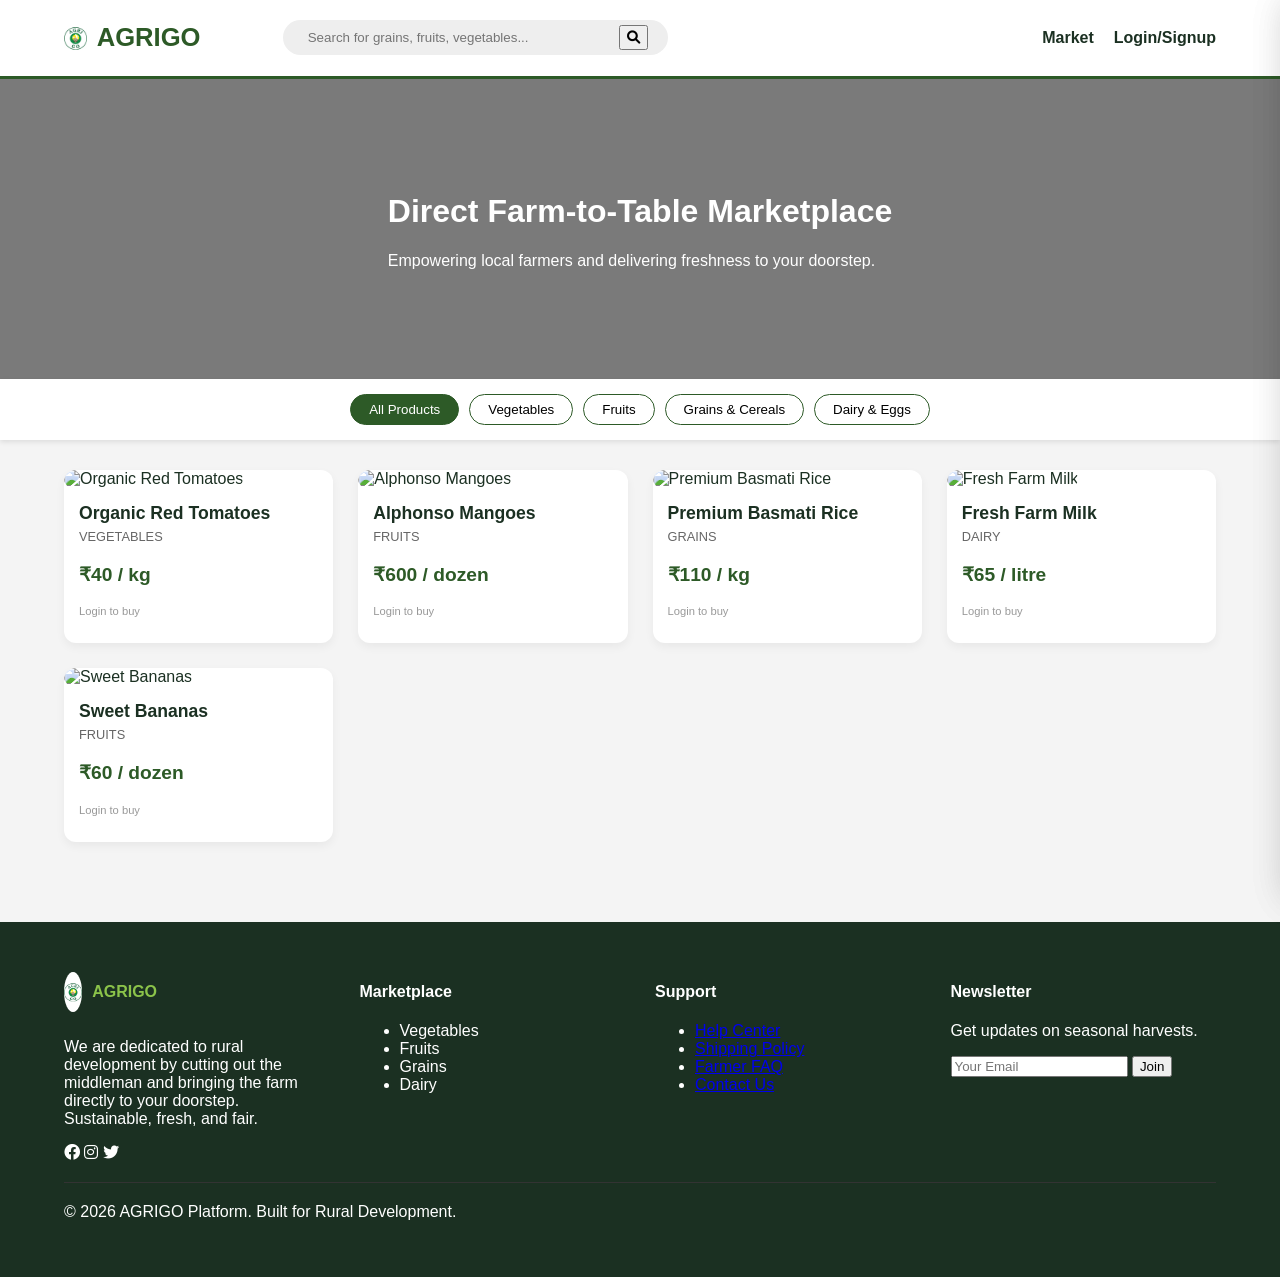
==== index.html @ d4354df8 "Clean project start" ====
<!DOCTYPE html>
<html lang="en">
<head>
    <meta charset="UTF-8">
    <meta name="viewport" content="width=device-width, initial-scale=1.0">
    <title>AGRIGO | Direct Farm Access</title>
    <link rel="stylesheet" href="style.css">
    <link rel="stylesheet" href="https://cdnjs.cloudflare.com/ajax/libs/font-awesome/6.0.0/css/all.min.css">
</head>
<body>

    <nav class="navbar">

        
        <div class="logo-group">
            <img src="logo.png" alt="AGRIGO" class="main-logo">
            <span class="brand-name">AGRIGO</span>
        </div>
        
        <div class="search-bar">
            <input type="text" id="search-input" placeholder="Search for grains, fruits, vegetables..." onkeyup="searchProducts()">
            <button><i class="fa fa-search"></i></button>
        </div>

      <div style="display: flex; align-items: center; gap: 15px;">
    <a href="ai-doctor.html" id="ai-doctor-link" class="hidden" style="color: #52b788; text-decoration: none; font-weight: 800; border: 2px solid #52b788; padding: 5px 12px; border-radius: 20px; font-size: 0.8rem;">✨ AI DOCTOR</a>
    
    <a href="post-product.html" id="sell-item-link" class="hidden" style="color: #f4a261; text-decoration: none; font-weight: 800;">+ SELL PRODUCT</a>
    
    <a href="auth.html" id="auth-link" style="color: white; text-decoration: none; font-weight: 600;">Login</a>
</div>

    <a href="post-product.html" id="sell-item-link" class="hidden" style="color: #f4a261; text-decoration: none; font-weight: 800;">+ SELL PRODUCT</a>
    <a href="auth.html" id="auth-link" style="color: white; text-decoration: none; font-weight: 600;">Login</a>
</div>

        <ul class="nav-links">
            <li><a href="post-product.html">Market</a></li>
            <li id="farmer-actions" class="hidden"><button class="special-btn" onclick="openFarmerModal()">Post Product +</button></li>
            <li id="cart-container" class="hidden">
                <button class="cart-btn" onclick="toggleCart()">
                    <i class="fa fa-shopping-basket"></i> (<span id="cart-count">0</span>)
                </button>
            </li>
            <li><a href="auth.html" id="auth-btn" class="login-link">Login/Signup</a></li>
            <li id="logout-item" class="hidden"><button onclick="logout()" class="logout-btn">Logout</button></li>
        </ul>
    </nav>

    <header class="hero-commercial">
        <div class="hero-overlay">
            <h1>Direct Farm-to-Table Marketplace</h1>
            <p>Empowering local farmers and delivering freshness to your doorstep.</p>
        </div>
    </header>

    <div class="category-bar">
        <button onclick="filterCategory('all', this)" class="cat-btn active">All Products</button>
        <button onclick="filterCategory('vegetables', this)" class="cat-btn">Vegetables</button>
        <button onclick="filterCategory('fruits', this)" class="cat-btn">Fruits</button>
        <button onclick="filterCategory('grains', this)" class="cat-btn">Grains & Cereals</button>
        <button onclick="filterCategory('dairy', this)" class="cat-btn">Dairy & Eggs</button>
    </div>

    <main class="container">
        <div id="market-grid" class="product-grid">
    </div>
    </main>

    <footer class="footer">
        <div class="footer-content">
            <div class="footer-section">
                <div class="logo-group">
                    <img src="logo.png" alt="AGRIGO" class="main-logo" style="height: 40px;">
                    <h4 style="margin-left: 10px; color: var(--secondary);">AGRIGO</h4>
                </div>
                <p>We are dedicated to rural development by cutting out the middleman and bringing the farm directly to your doorstep. Sustainable, fresh, and fair.</p>
                <div class="socials">
                    <i class="fab fa-facebook"></i>
                    <i class="fab fa-instagram"></i>
                    <i class="fab fa-twitter"></i>
                </div>
            </div>
            <div class="footer-section">
                <h4>Marketplace</h4>
                <ul>
                    <li onclick="filterCategory('vegetables')">Vegetables</li>
                    <li onclick="filterCategory('fruits')">Fruits</li>
                    <li onclick="filterCategory('grains')">Grains</li>
                    <li onclick="filterCategory('dairy')">Dairy</li>
                </ul>
            </div>
            <div class="footer-section">
                <h4>Support</h4>
                <ul>
                    <li><a href="#">Help Center</a></li>
                    <li><a href="#">Shipping Policy</a></li>
                    <li><a href="#">Farmer FAQ</a></li>
                    <li><a href="#">Contact Us</a></li>
                </ul>
            </div>
            <div class="footer-section">
                <h4>Newsletter</h4>
                <p>Get updates on seasonal harvests.</p>
                <div class="newsletter-form">
                    <input type="email" placeholder="Your Email">
                    <button class="special-btn">Join</button>
                </div>
            </div>
        </div>
        <div class="footer-bottom">
            <hr style="border: 0; border-top: 1px solid #333; margin: 20px 0;">
            <p>&copy; 2026 AGRIGO Platform. Built for Rural Development.</p>
        </div>
    </footer>


    <div id="cart-overlay" class="cart-overlay" onclick="toggleCart()"></div>

<div id="cart-modal">
    <div class="cart-header">
        <h3>My Basket</h3>
        <button class="close-cart" onclick="toggleCart()">✕</button>
    </div>

    <div id="cart-items">
        </div>

    <div class="cart-footer">
        <div class="total-row">
            <span>Subtotal</span>
            <span>₹<span id="cart-total">0</span></span>
        </div>
        <button class="checkout-btn" onclick="proceedToPayment()">Confirm Order</button>
    </div>
</div>


    <div id="cart-modal" class="modal hidden">
        <div class="modal-content">
            <span class="close" onclick="toggleCart()">&times;</span>
            <h2>Your Basket</h2>
            <div id="cart-items"></div>
            <div class="cart-footer">
                <h3>Total: ₹<span id="cart-total">0</span></h3>
                <button class="checkout-btn" onclick="proceedToPayment()">Proceed to Payment</button>
            </div>
        </div>
    </div>

    <div id="farmer-modal" class="modal hidden">
        <div class="modal-content">
            <span class="close" onclick="closeFarmerModal()">&times;</span>
            <h2>List Your Produce</h2>
            <form id="add-product-form">
                <input type="text" id="p-name" placeholder="Product Name" required>
                <select id="p-cat">
                    <option value="vegetables">Vegetable</option>
                    <option value="fruits">Fruit</option>
                    <option value="grains">Grains</option>
                    <option value="dairy">Dairy</option>
                </select>
                <input type="number" id="p-price" placeholder="Price (₹)" required>
                <input type="text" id="p-unit" placeholder="Unit (kg/pcs)" required>
                <button type="submit" class="submit-btn">Post Product</button>
            </form>
        </div>
    </div>

    <script src="script.js"></script>
</body>
</html>
---- style.css ----
/* --- GLOBAL THEME --- */
:root {
    --primary: #2d5a27;   /* Forest Green */
    --secondary: #8bc34a; /* Leaf Green */
    --accent: #f4a261;    /* Harvest Orange */
    --dark: #1b3022;      /* Deep Soil */
    --white: #ffffff;
    --gray: #f4f4f4;
}

body { 
    font-family: 'Segoe UI', Tahoma, Geneva, Verdana, sans-serif; 
    margin: 0; 
    background: var(--gray); 
    color: var(--dark);
}

/* --- NAVIGATION & LOGO --- */
.navbar {
    display: flex; justify-content: space-between; align-items: center;
    padding: 0.8rem 5%; background: var(--white); border-bottom: 3px solid var(--primary);
    position: sticky; top: 0; z-index: 1000;
}
.logo-group { display: flex; align-items: center; }
.main-logo { height: 50px; border-radius: 50%; object-fit: cover; }
.brand-name { font-size: 1.6rem; font-weight: 900; color: var(--primary); margin-left: 10px; }

.search-bar { display: flex; background: #eee; border-radius: 25px; padding: 5px 20px; width: 30%; }
.search-bar input { border: none; background: transparent; outline: none; width: 100%; padding: 5px; }

.nav-links { display: flex; list-style: none; gap: 20px; align-items: center; margin: 0; }
.nav-links a { text-decoration: none; color: var(--dark); font-weight: 600; }

/* --- HERO & CATEGORIES --- */
.hero-commercial {
    height: 300px; 
    background: linear-gradient(rgba(0,0,0,0.5), rgba(0,0,0,0.5)), 
                url('https://images.unsplash.com/photo-1464226184884-fa280b87c399?w=1200');
    background-size: cover; display: flex; align-items: center; justify-content: center; color: white;
}
.category-bar { display: flex; justify-content: center; gap: 10px; background: white; padding: 15px; box-shadow: 0 2px 5px rgba(0,0,0,0.1); }
.cat-btn { border: 1px solid var(--primary); background: transparent; padding: 7px 18px; border-radius: 20px; cursor: pointer; }
.cat-btn.active { background: var(--primary); color: white; }

/* --- PRODUCT GRID --- */
.product-grid { display: grid; grid-template-columns: repeat(auto-fill, minmax(250px, 1fr)); gap: 25px; padding: 30px 5%; }
.product-card { background: white; border-radius: 12px; overflow: hidden; box-shadow: 0 4px 10px rgba(0,0,0,0.05); }
.product-info { padding: 15px; }

/* --- LOGIN & SIGNUP PAGE STYLES (New) --- */
/* --- ENHANCED AUTHENTICATION STYLES --- */

.auth-page-wrapper {
    min-height: 100vh;
    display: flex;
    flex-direction: column;
    align-items: center;
    justify-content: center;
    /* Using a fresh agricultural background with an overlay */
    background: linear-gradient(rgba(27, 48, 34, 0.8), rgba(27, 48, 34, 0.8)), 
                url('https://images.unsplash.com/photo-1500382017468-9049fed747ef?w=1200');
    background-size: cover;
    background-position: center;
}

.auth-container {
    width: 100%;
    display: flex;
    justify-content: center;
    padding: 20px;
}

.auth-box {
    background: rgba(255, 255, 255, 0.95);
    backdrop-filter: blur(10px);
    width: 100%;
    max-width: 420px;
    padding: 40px;
    border-radius: 20px;
    box-shadow: 0 20px 40px rgba(0,0,0,0.4);
    border: 1px solid rgba(255, 255, 255, 0.3);
}

.auth-tabs {
    display: flex;
    margin-bottom: 30px;
    background: #f0f2f0;
    border-radius: 12px;
    padding: 5px;
}

.tab-btn {
    flex: 1;
    padding: 12px;
    border: none;
    background: none;
    font-weight: 700;
    font-size: 1rem;
    color: #666;
    cursor: pointer;
    border-radius: 10px;
    transition: all 0.3s ease;
}

.tab-btn.active {
    background: var(--white);
    color: var(--primary);
    box-shadow: 0 4px 10px rgba(0,0,0,0.1);
}
.auth-form {
    display: flex;
    flex-direction: column;
    gap: 15px;
}
.auth-form h2 {
    color: var(--dark);
    font-size: 1.8rem;
    margin-bottom: 5px;
    text-align: center;
    font-weight: 800;
}

.auth-form p {
    margin-bottom: 25px;
}

/* Input Styling */
.auth-form input, 
.auth-form select {
    padding: 14px 18px;
    border: 2px solid #e1e1e1;
    border-radius: 10px;
    font-size: 1rem;
    transition: all 0.3s ease;
    background: #f9f9f9;
}

.auth-form input:focus, 
.auth-form select:focus {
    border-color: var(--secondary);
    background: #fff;
    outline: none;
    box-shadow: 0 0 0 4px rgba(139, 195, 74, 0.2);
}

/* Custom Role Select */
.role-select {
    appearance: none;
    background-image: url("data:image/svg+xml;charset=UTF-8,%3csvg xmlns='http://www.w3.org/2000/svg' viewBox='0 0 24 24' fill='none' stroke='currentColor' stroke-width='2' stroke-linecap='round' stroke-linejoin='round'%3e%3cpolyline points='6 9 12 15 18 9'%3e%3c/polyline%3e%3c/svg%3e");
    background-repeat: no-repeat;
    background-position: right 15px center;
    background-size: 15px;
}

/* Submit Button Enhancement */
.submit-btn {
    background: var(--primary);
    background: linear-gradient(135deg, var(--primary), var(--dark));
    color: white;
    padding: 16px;
    border: none;
    border-radius: 10px;
    font-weight: 700;
    font-size: 1.1rem;
    cursor: pointer;
    margin-top: 10px;
    transition: transform 0.2s, box-shadow 0.2s;
}

.submit-btn:hover {
    transform: translateY(-2px);
    box-shadow: 0 8px 15px rgba(45, 90, 39, 0.3);
}

.submit-btn:active {
    transform: translateY(0);
}

/* Extra Links */
.auth-footer-links {
    margin-top: 20px;
    text-align: center;
    display: flex;
    flex-direction: column;
    gap: 10px;
}

.auth-footer-links a {
    color: var(--primary);
    text-decoration: none;
    font-size: 0.9rem;
    font-weight: 600;
}

.auth-footer-links a:hover {
    text-decoration: underline;
}

.hidden {
    display: none;
}

/* Ensure this is at the bottom of your CSS */
/* Cart Drawer Styles */
/* --- Premium Cart Layout --- */

/* Blurry Overlay for focus */
.cart-overlay {
    position: fixed;
    top: 0;
    left: 0;
    width: 100%;
    height: 100%;
    background: rgba(0, 0, 0, 0.3);
    backdrop-filter: blur(8px); /* Modern blur effect */
    z-index: 9998;
    opacity: 0;
    visibility: hidden;
    transition: all 0.4s ease;
}

.cart-overlay.active {
    opacity: 1;
    visibility: visible;
}

#cart-modal {
    position: fixed;
    top: 0;
    right: -420px; /* Hidden off-screen */
    width: 400px;
    height: 100vh;
    background: #ffffff;
    box-shadow: -15px 0 35px rgba(0, 0, 0, 0.1);
    z-index: 9999;
    display: flex;
    flex-direction: column;
    transition: right 0.5s cubic-bezier(0.16, 1, 0.3, 1); /* Ultra smooth spring curve */
}

#cart-modal.active {
    right: 0;
}

/* Header with Gradient */
.cart-header {
    background: linear-gradient(135deg, var(--primary), #1b4332);
    color: white;
    padding: 30px 25px;
    display: flex;
    justify-content: space-between;
    align-items: center;
    border-bottom-left-radius: 20px;
}

.cart-header h3 {
    margin: 0;
    font-size: 1.5rem;
    font-weight: 700;
    letter-spacing: 0.5px;
}

.close-cart {
    background: rgba(255, 255, 255, 0.15);
    border: none;
    color: white;
    font-size: 1rem;
    cursor: pointer;
    border-radius: 12px;
    width: 35px;
    height: 35px;
    display: flex;
    align-items: center;
    justify-content: center;
    transition: all 0.3s;
}

.close-cart:hover {
    background: #ff4d4d;
    transform: rotate(90deg);
}

/* Cart Items Area */
#cart-items {
    flex-grow: 1;
    overflow-y: auto;
    padding: 20px;
    background: #fdfdfd;
}

/* Individual Item Card */
.cart-item {
    display: flex;
    align-items: center;
    gap: 15px;
    margin-bottom: 15px;
    padding: 12px;
    background: white;
    border-radius: 15px;
    border: 1px solid #f0f0f0;
    box-shadow: 0 4px 12px rgba(0, 0, 0, 0.03);
    transition: transform 0.2s;
}

.cart-item:hover {
    transform: translateY(-3px);
    box-shadow: 0 8px 20px rgba(0, 0, 0, 0.06);
}

.cart-item img {
    width: 75px;
    height: 75px;
    border-radius: 12px;
    object-fit: cover;
}

.item-details h4 {
    margin: 0;
    font-size: 1rem;
    color: #2d3436;
}

.item-details p {
    margin: 4px 0;
    font-weight: 700;
    color: var(--primary);
    font-size: 1.1rem;
}

/* Footer / Checkout Section */
.cart-footer {
    padding: 30px 25px;
    background: #ffffff;
    border-top: 1px solid #eee;
    border-top-left-radius: 20px;
}

.total-row {
    display: flex;
    justify-content: space-between;
    font-size: 1rem;
    color: #636e72;
    margin-bottom: 10px;
}

.total-row.grand-total {
    font-size: 1.4rem;
    font-weight: 800;
    color: #2d3436;
    margin-top: 5px;
    margin-bottom: 25px;
}

.checkout-btn {
    width: 100%;
    padding: 18px;
    background: linear-gradient(135deg, var(--secondary), #e76f51);
    color: white;
    border: none;
    border-radius: 15px;
    font-size: 1.1rem;
    font-weight: 700;
    cursor: pointer;
    box-shadow: 0 10px 20px rgba(244, 162, 97, 0.3);
    transition: all 0.3s;
}

.checkout-btn:hover {
    transform: translateY(-3px);
    box-shadow: 0 15px 25px rgba(244, 162, 97, 0.4);
}
/* --- FOOTER --- */
.footer { background: var(--dark); color: white; padding: 40px 5%; margin-top: 50px; }
.footer-content { display: grid; grid-template-columns: repeat(auto-fit, minmax(200px, 1fr)); gap: 30px; }
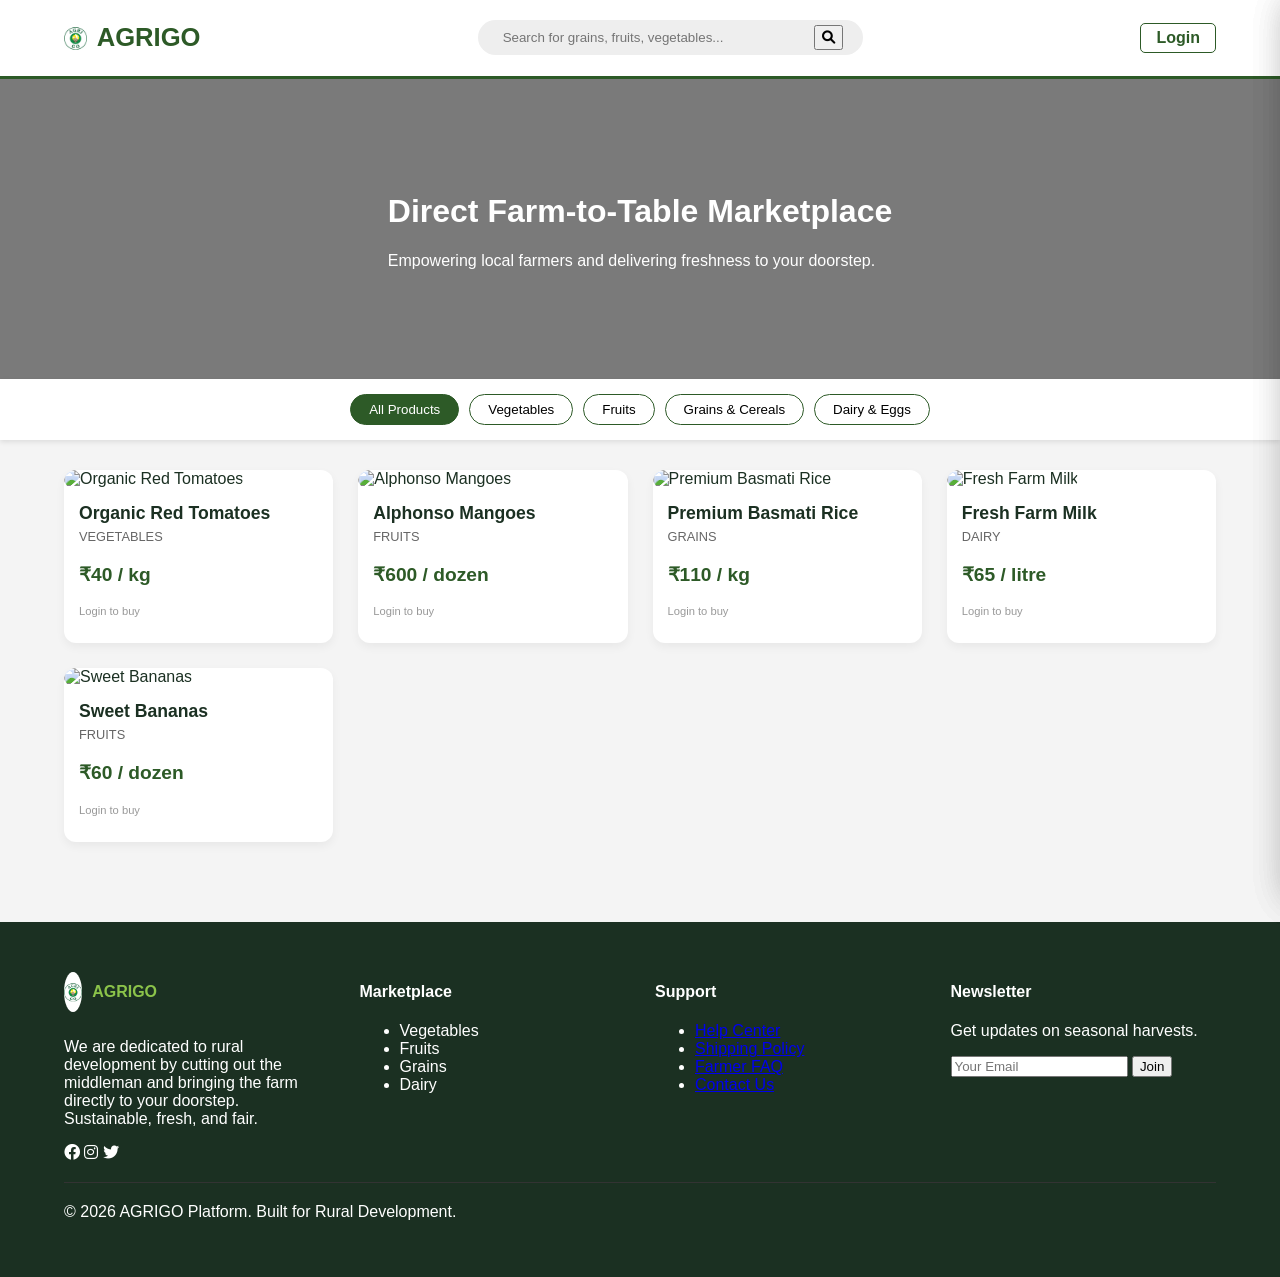
==== commit 2db8d9d1: "UI-changes" ====
--- a/index.html
+++ b/index.html
@@ -9,9 +9,7 @@
 </head>
 <body>
 
-    <nav class="navbar">
-
-        
+   <nav class="navbar">
         <div class="logo-group">
             <img src="logo.png" alt="AGRIGO" class="main-logo">
             <span class="brand-name">AGRIGO</span>
@@ -22,30 +20,35 @@
             <button><i class="fa fa-search"></i></button>
         </div>
 
-      <div style="display: flex; align-items: center; gap: 15px;">
-    <a href="ai-doctor.html" id="ai-doctor-link" class="hidden" style="color: #52b788; text-decoration: none; font-weight: 800; border: 2px solid #52b788; padding: 5px 12px; border-radius: 20px; font-size: 0.8rem;">✨ AI DOCTOR</a>
-    
-    <a href="post-product.html" id="sell-item-link" class="hidden" style="color: #f4a261; text-decoration: none; font-weight: 800;">+ SELL PRODUCT</a>
-    
-    <a href="auth.html" id="auth-link" style="color: white; text-decoration: none; font-weight: 600;">Login</a>
-</div>
+        <div style="display: flex; align-items: center; gap: 15px;">
+            <a href="ai-doctor.html" id="ai-doctor-link" class="hidden" style="color: #52b788; text-decoration: none; font-weight: 800; border: 2px solid #52b788; padding: 5px 12px; border-radius: 20px; font-size: 0.8rem;">✨ AI DOCTOR</a>
+            <a href="post-product.html" id="sell-item-link" class="hidden" style="color: #f4a261; text-decoration: none; font-weight: 800;">+ SELL PRODUCT</a>
+            
+            <div id="cart-container" class="hidden">
+                <button class="cat-btn" onclick="toggleCart()" style="border-color: var(--primary); display: flex; align-items: center; gap: 8px;">
+                    <i class="fa fa-shopping-basket"></i> <span id="cart-count">0</span>
+                </button>
+            </div>
 
-    <a href="post-product.html" id="sell-item-link" class="hidden" style="color: #f4a261; text-decoration: none; font-weight: 800;">+ SELL PRODUCT</a>
-    <a href="auth.html" id="auth-link" style="color: white; text-decoration: none; font-weight: 600;">Login</a>
-</div>
+            <a href="auth.html" id="auth-link" style="color: var(--primary); text-decoration: none; font-weight: 600; border: 1px solid var(--primary); padding: 5px 15px; border-radius: 5px;">Login</a>
+        </div>
+    </nav>
 
-        <ul class="nav-links">
-            <li><a href="post-product.html">Market</a></li>
-            <li id="farmer-actions" class="hidden"><button class="special-btn" onclick="openFarmerModal()">Post Product +</button></li>
-            <li id="cart-container" class="hidden">
-                <button class="cart-btn" onclick="toggleCart()">
-                    <i class="fa fa-shopping-basket"></i> (<span id="cart-count">0</span>)
-                </button>
-            </li>
-            <li><a href="auth.html" id="auth-btn" class="login-link">Login/Signup</a></li>
-            <li id="logout-item" class="hidden"><button onclick="logout()" class="logout-btn">Logout</button></li>
-        </ul>
-    </nav>
+    <div id="cart-overlay" class="cart-overlay" onclick="toggleCart()"></div>
+    <div id="cart-modal">
+        <div class="cart-header">
+            <h3>My Basket</h3>
+            <button class="close-cart" onclick="toggleCart()">✕</button>
+        </div>
+        <div id="cart-items"></div>
+        <div class="cart-footer">
+            <div class="total-row grand-total">
+                <span>Total</span>
+                <span>₹<span id="cart-total">0</span></span>
+            </div>
+            <button class="checkout-btn" onclick="alert('Order Placed!')">Confirm Order</button>
+        </div>
+    </div>
 
     <header class="hero-commercial">
         <div class="hero-overlay">
--- a/style.css
+++ b/style.css
@@ -217,6 +217,7 @@
     opacity: 0;
     visibility: hidden;
     transition: all 0.4s ease;
+    display : none;
 }
 
 .cart-overlay.active {
@@ -227,15 +228,15 @@
 #cart-modal {
     position: fixed;
     top: 0;
-    right: -420px; /* Hidden off-screen */
+    right: -420px; /* Hidden state */
     width: 400px;
     height: 100vh;
     background: #ffffff;
     box-shadow: -15px 0 35px rgba(0, 0, 0, 0.1);
     z-index: 9999;
-    display: flex;
+    display: flex; /* Always flex, just moved off-screen */
     flex-direction: column;
-    transition: right 0.5s cubic-bezier(0.16, 1, 0.3, 1); /* Ultra smooth spring curve */
+    transition: right 0.5s ease-in-out;
 }
 
 #cart-modal.active {
